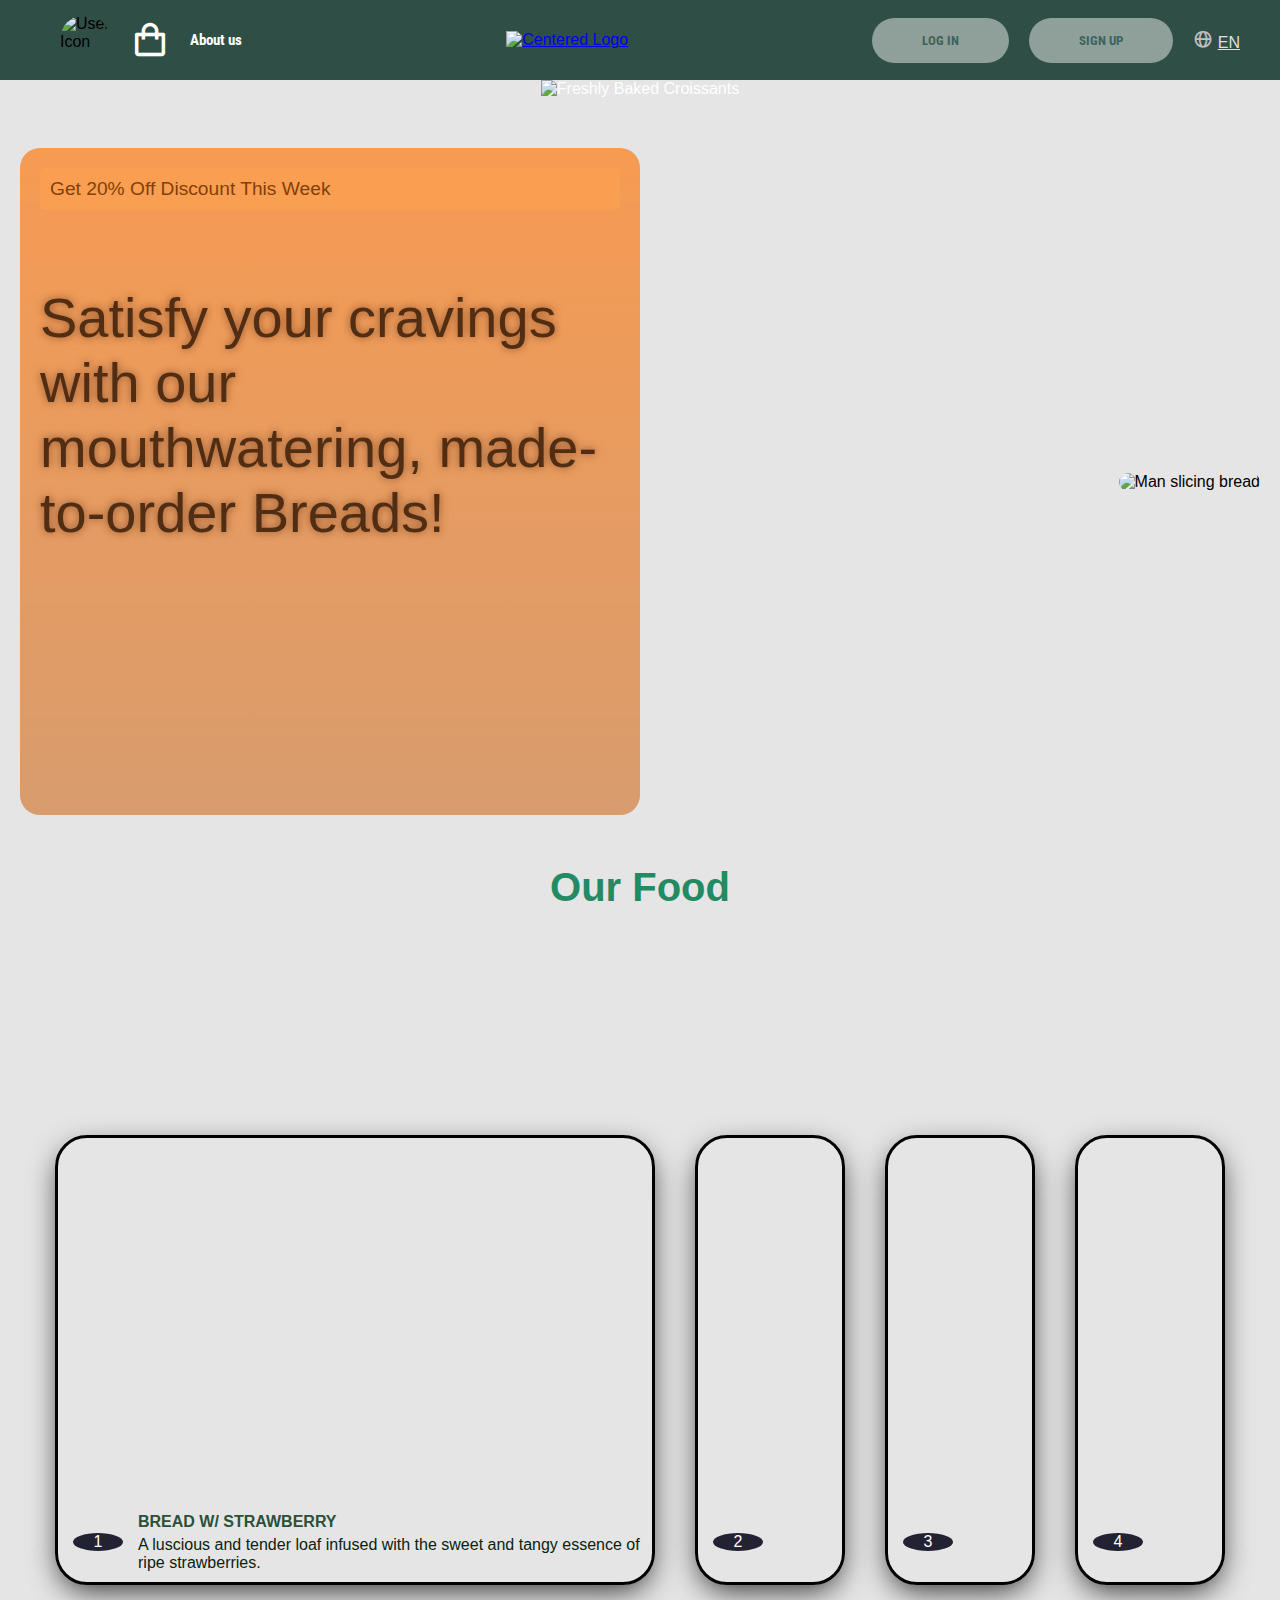
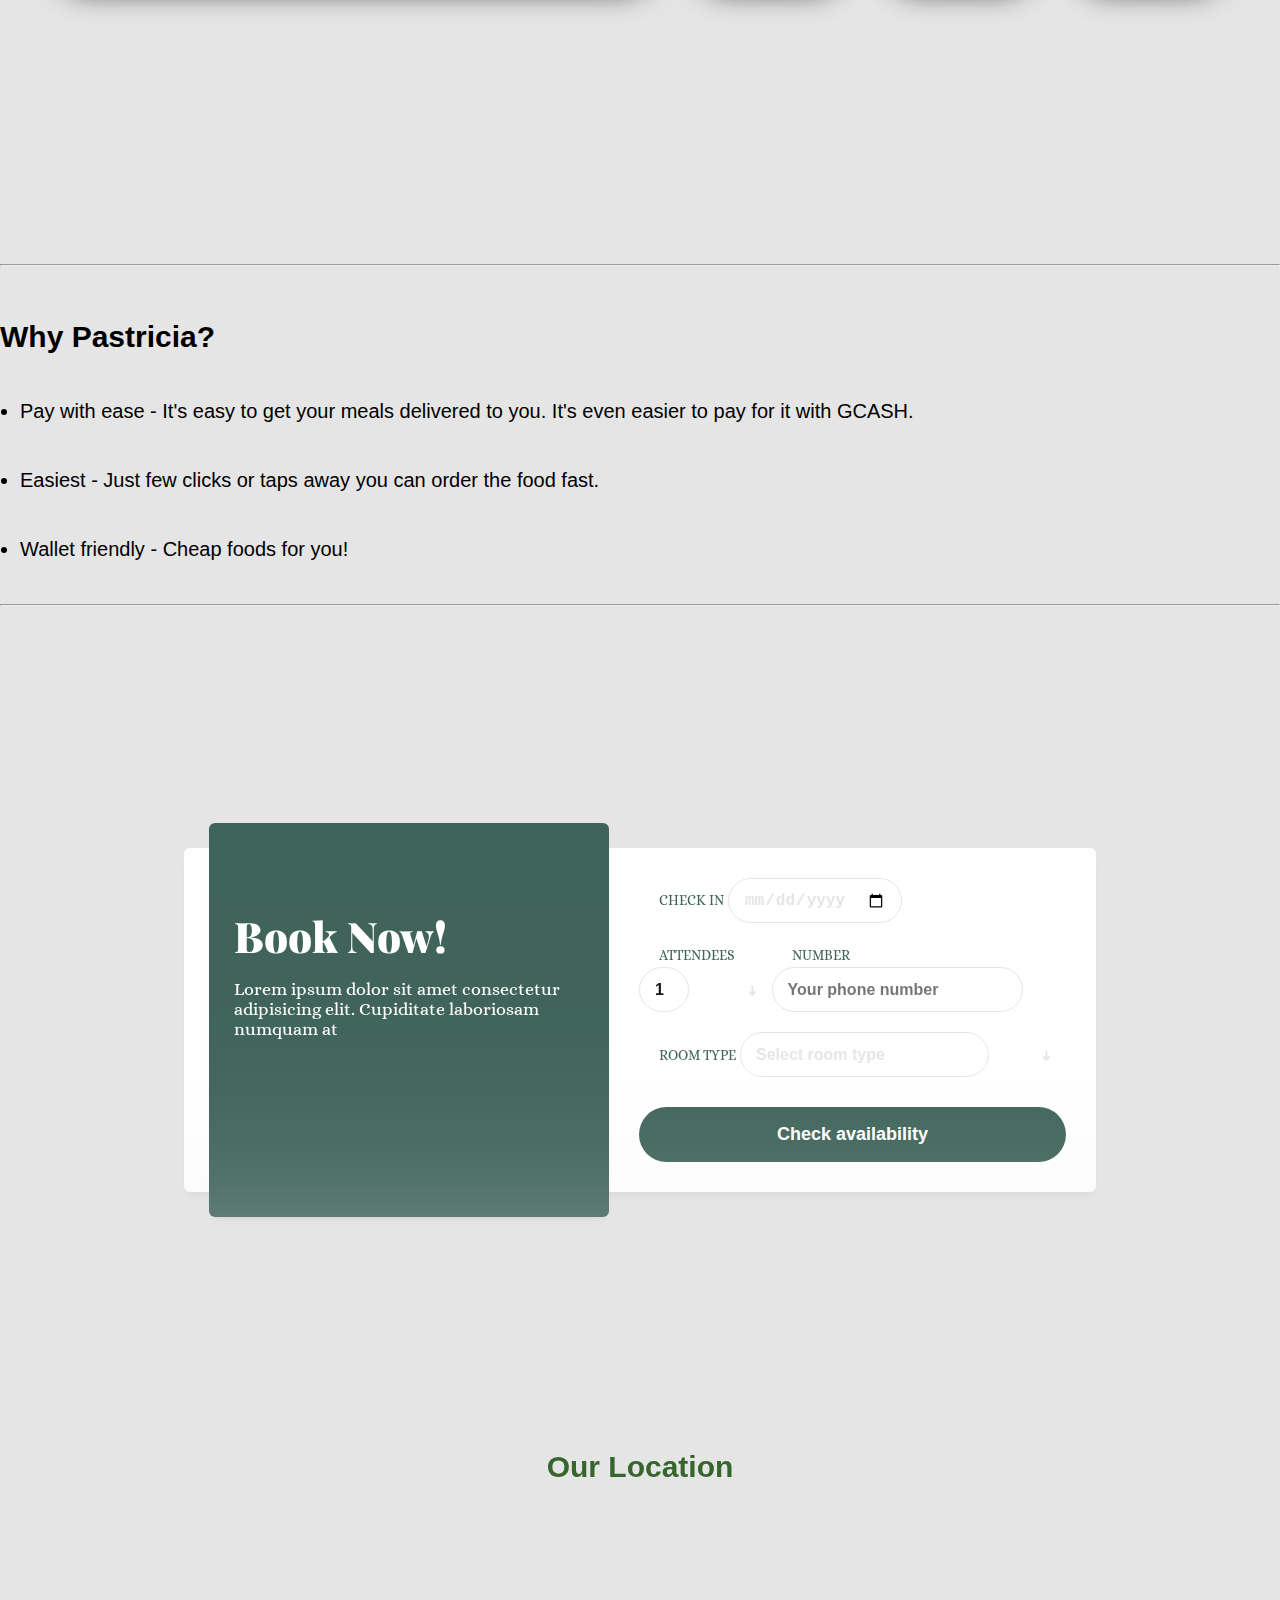
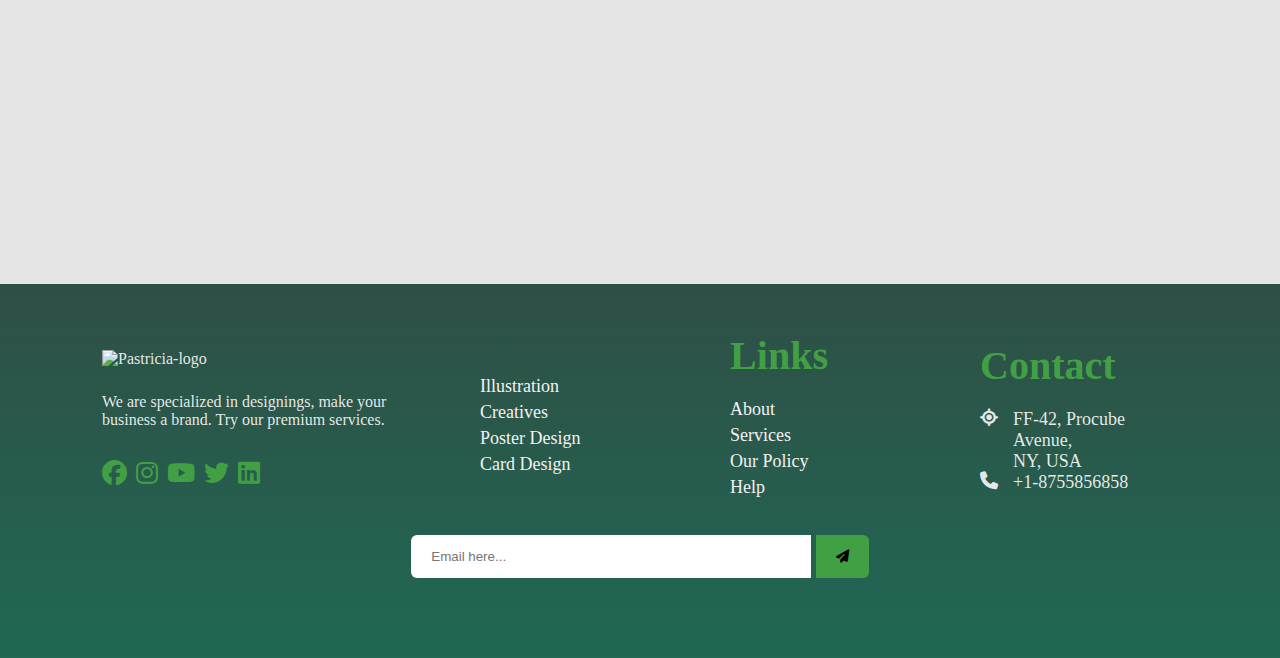
==== index.html @ d85e8e54 "Website" ====
<!DOCTYPE html>
<html lang="en">
<head>
    <meta charset="utf-8">
	<meta http-equiv="X-UA-Compatible" content="IE=edge">
	<meta name="viewport" content="width=device-width, initial-scale=1">
    <link rel="preconnect" href="https://fonts.googleapis.com">
    <link rel="preconnect" href="https://fonts.gstatic.com" crossorigin>
    <link href="https://fonts.googleapis.com/css2?family=Roboto+Condensed:ital,wght@0,100..900;1,100..900&display=swap" rel="stylesheet">
    <link href='https://unpkg.com/boxicons@2.1.4/css/boxicons.min.css' rel='stylesheet'>
    <link rel="stylesheet" href="https://cdnjs.cloudflare.com/ajax/libs/font-awesome/6.2.0/css/all.min.css">
    <link href="http://fonts.googleapis.com/css?family=Playfair+Display:900" rel="stylesheet" type="text/css" />
	<link href="http://fonts.googleapis.com/css?family=Alice:400,700" rel="stylesheet" type="text/css" />
    <link type="text/css" rel="stylesheet" href="css/bootstrap.min.css" />
    <link rel="stylesheet" href="styles1.css" type="text/css">
    <title>Header</title>
</head>
<body>
    <header class="header">
        <div class="left-section">
            <img src="assets/profile.jpg" alt="User Icon" class="user-icon">
                <div class="cart-buy">
                    <a href="#"><i class='bx bx-shopping-bag'></i></a>
                </div>
            <a href="#" class="about-link">About us</a>
        </div>
        <div class="center-section">
            <a href="#"><img src="assets/logo.png" alt="Centered Logo" class="center-logo"></a>
        </div>
        <div class="right-section">
            <button class="btn login-btn"><a href="login.html">Log In</a></button>
            <button class="btn signup-btn"><a href="login.html">Sign Up</a></button>
            <div class="global">
                <i class='bx bx-globe'></i>
                <a href="#">EN</a>
            </div>
        </div>
    </header>
    <main>
        <section class="hero-section">
            <img src="assets/topsection.png" alt="Freshly Baked Croissants" class="hero-img">
        </section>
        <section class="promo-section">
            <div class="promo-text">
                <div class="promo-header">Get 20% Off Discount This Week</div>
                <p>Satisfy your cravings with our mouthwatering, made-to-order Breads!</p>
            </div>
            <div class="promo-image">
                <img src="assets/maneatingbread.jpeg" alt="Man slicing bread">
            </div>
        </section>
        <h2 class="foodhead">Our Food</h2>
        <div class="wrapper">
            <div class="center-container">
                <input type="radio" name="slide" id="c1" checked>
                <label for="c1" class="card">
                    <div class="row">
                        <div class="icon">1</div>
                        <div class="description">
                            <h4>Bread W/ Strawberry</h4>
                            <p>A luscious and tender loaf infused with the sweet and tangy essence of ripe strawberries.</p>
                        </div>
                    </div>
                </label>
                <input type="radio" name="slide" id="c2" >
                <label for="c2" class="card">
                    <div class="row">
                        <div class="icon">2</div>
                        <div class="description">
                            <h4>Golden Waffles</h4>
                            <p>A delightful breakfast classic, our waffles are golden brown with a crisp outer layer and a soft, fluffy interior.</p>
                        </div>
                    </div>
                </label>
                <input type="radio" name="slide" id="c3" >
                <label for="c3" class="card">
                    <div class="row">
                        <div class="icon">3</div>
                        <div class="description">
                            <h4>Berry Bliss Waffles</h4>
                            <p>Indulge in the perfect harmony of crisp, golden waffles topped with luscious, sweet strawberries. Each waffle is light and airy, providing the ideal canvas for the vibrant freshness of ripe strawberries.</p>
                        </div>
                    </div>
                </label>
                <input type="radio" name="slide" id="c4" >
                <label for="c4" class="card">
                    <div class="row">
                        <div class="icon">4</div>
                        <div class="description">
                            <h4>hehe</h4>
                            <p>hehehe</p>
                        </div>
                    </div>
                </label>
            </div>
        </div>
        <br><br><br>
        <hr>
        <br><br><br>
        <div class="why-pastricia">
            <h3>Why Pastricia?</h3><br><br>
            <ul>
              <li>Pay with ease - It's easy to get your meals delivered to you. It's even easier to pay for it with GCASH.</li><br><br>
              <li>Easiest - Just few clicks or taps away you can order the food fast.</li><br><br>
              <li>Wallet friendly - Cheap foods for you!</li><br>
            </ul>
        </div>
        <hr>
        <br><br><br>
        <div id="booking" class="section-form">
            <div class="section-center">
                <div class="container">
                    <div class="row">
                        <div class="booking-form">
                            <div class="booking-bg">
                                <div class="form-header">
                                    <h2>Book now!</h2>
                                    <p>Lorem ipsum dolor sit amet consectetur adipisicing elit. Cupiditate laboriosam numquam at</p>
                                </div>
                            </div>
                            <form>
                                <div class="row">
                                    <div class="col-md-6">
                                        <div class="form-group">
                                            <span class="form-label">Check In</span>
                                            <input class="form-control" type="date" required>
                                        </div>
                                    </div>
                                </div>
                                <div class="row">
                                    <div class="col-md-6">
                                        <div class="form-group">
                                            <span class="form-label">Attendees</span>
                                            <select class="form-control">
                                                <option>1</option>
                                                <option>2</option>
                                                <option>3</option>
                                                <option>4</option>
                                                <option>5</option>
                                                <option>6</option>
                                                <option>7</option>
                                                <option>8</option>
                                                <option>9</option>
                                                <option>10</option>
                                                <option>11</option>
                                                <option>12</option>
                                                <option>13</option>
                                                <option>14</option>
                                            </select>
                                            <span class="select-arrow"></span>
                                        </div>
                                    </div>
                                    <div class="col-md-6">
                                        <div class="form-group">
                                            <span class="form-label">Number</span>
                                            <input type="text" placeholder="Your phone number">
                                            <span class="select-arrow"></span>
                                        </div>
                                    </div>
                                </div>
                                <div class="form-group">
                                    <span class="form-label">Room Type</span>
                                    <select class="form-control" required>
                                        <option value="" selected hidden>Select room type</option>
                                        <option>Private Room (1 to 2 People)</option>
                                        <option>Family Room (1 to 4 People)</option>
                                    </select>
                                    <span class="select-arrow"></span>
                                </div>
                                <div class="form-btn">
                                    <button class="submit-btn">Check availability</button>
                                </div>
                            </form>
                        </div>
                    </div>
                </div>
            </div>
        </div>
        <div class="h2set">
            <h2>Our Location</h2>
        </div>
        <div class="location">
            <iframe src="https://www.google.com/maps/embed?pb=!1m18!1m12!1m3!1d3860.304348090919!2d121.0983795!3d14.6386573!2m3!1f0!2f0!3f0!3m2!1i1024!2i768!4f13.1!3m3!1m2!1s0x3397b9cbb86673b5%3A0x5ab26f9518810b2d!2sNational%20Christian%20Life%20College!5e0!3m2!1sen!2sph!4v1735376533656!5m2!1sen!2sph" width="100%" height="300" style="border:0;" allowfullscreen="" loading="lazy" referrerpolicy="no-referrer-when-downgrade"></iframe>
        </div>
    </main>
    <footer>
        <div class="containerfooter">
            <div class="row">
                  <div class="col" id="company">
                      <img src="assets/logo.png" alt="Pastricia-logo" class="logo">
                      <p>
                        We are specialized in designings, make your business a brand.
                        Try our premium services.
                      </p>
                      <div class="social">
                        <a href="#"><i class="fab fa-facebook"></i></a>
                        <a href="#"><i class="fab fa-instagram"></i></a>
                        <a href="#"><i class="fab fa-youtube"></i></a>
                        <a href="#"><i class="fab fa-twitter"></i></a>
                        <a href="#"><i class="fab fa-linkedin"></i></a>
                      </div>
                  </div>


                  <div class="col" id="services">
                     <h3></h3>
                     <div class="links">
                        <a href="#">Illustration</a>
                        <a href="#">Creatives</a>
                        <a href="#">Poster Design</a>
                        <a href="#">Card Design</a>
                     </div>
                  </div>

                  <div class="col" id="useful-links">
                     <h3>Links</h3>
                     <div class="links">
                        <a href="#">About</a>
                        <a href="#">Services</a>
                        <a href="#">Our Policy</a>
                        <a href="#">Help</a>
                     </div>
                  </div>

                  <div class="col" id="contact">
                      <h3>Contact</h3>
                      <div class="contact-details">
                         <i class="fa fa-location"></i>
                         <p>FF-42, Procube Avenue, <br> NY, USA</p>
                      </div>
                      <div class="contact-details">
                         <i class="fa fa-phone"></i>
                         <p>+1-8755856858</p>
                      </div>
                  </div>
            </div>

            <div class="row">
                  <div class="form">
                    <form action="">
                        <input type="text" placeholder="Email here...">
                        <button><i class="fa fa-paper-plane"></i></button>
                    </form>
                  </div>
            </div>

        </div>
     </footer>
     <script src="script.js"></script>
     <script></script>
</body>
</html>
---- styles1.css ----
@import url('https://fonts.googleapis.com/css2?family=Roboto+Condensed:ital,wght@0,100..900;1,100..900&display=swap');

* {
    margin: 0;
    padding: 0;
    box-sizing: border-box;
}

body {
    font-family:Arial, Helvetica, sans-serif;
    background-color: #e5e5e5;
    overflow-x: hidden;
}

.header {
    display: flex;
    justify-content: space-between;
    align-items: center;
    background-color: #2f4f46;
    padding: 10px 30px;
    height: 80px;
}

.left-section, .right-section {
    display: flex;
    align-items: center;
}

.left-section, .center-section {
    margin: 20px;
}

.left-section .cart-buy i{
    font-size: 40px;
    color: #ffffff;
}

.center-section {
    display: flex;
    justify-content: center;
    flex-grow: 1;
} 

.user-icon, .cart-buy {
    margin: 10px;
}

.user-icon {
    height: 50px;
    width: 50px;
    border-radius: 40px;
}

.center-logo {
    height: 80px;
    width: 80px;
}

.about-link {
    font-family: "Roboto Condensed", sans-serif;
    font-weight: bold;
    font-size: 15px;
    padding: 10px;
    color: #FFF;
    transition: all 0.5s;
    position: relative;
    text-decoration: none;
}

.about-link:hover {
    text-decoration: underline;
}

.about-link::before {
    content: '';
    position: absolute;
    top: 0;
    left: 0;
     width: 100%;
     height: 100%;
     z-index: 1;
     transition: all 0.3s;
}

.about-link:hover::before {
    opacity: 0 ;
    transform: scale(0.5,0.5);
}

.about-link::after {
    content: '';
    position: absolute;
    top: 0;
    left: 0;
    width: 100%;
    height: 100%;
    z-index: 1;
    opacity: 0;
    transition: all 0.3s;
    border: 1px solid rgba(255,255,255,0.5);
    transform: scale(1.2,1.2);
}

.about-link:hover::after {
      opacity: 1;
  transform: scale(1,1);
}

.btn {
    font-family: "Roboto Condensed", sans-serif;
    font-weight: bold;
    color: #3e6359 !important;
    text-transform: uppercase;
    text-decoration: none;
    background: #fdfdfd77;
    padding: 15px;
    padding-left: 50px;
    padding-right: 50px;
    border-radius: 50px;
    display: inline-block;
    border: none;
    transition: all 0.4s ease 0s;
    margin: 10px;
}

.btn:hover {
    text-shadow: 0px 0px 6px rgb(34, 139, 99);
    -webkit-box-shadow: 0px 5px 40px -10px rgba(245, 245, 245, 0.57);
    -moz-box-shadow: 0px 5px 40px -10px rgba(255, 255, 255, 0.57);
    transition: all 0.4s ease 0s;
    cursor: pointer;
}
.right-section a {
    text-decoration: none;
    color: inherit;
}

.right-section .btn signup-btn, .global {
    margin: 10px;
}

.right-section .global i {
    font-size: 20px;
    color: #c0bfbf;
}

.right-section .global a {
    text-decoration: underline;
    color: #e0dfdf;
}

.hero-section {
    position:relative;
    text-align: center;
    color: white;
    margin-bottom: 30px;
}

.section .hero-section img {
    width: 100%;
}

.promo-section {
    display: flex;
    justify-content: space-between;
    align-items: center;
    margin: 30px 0;
    padding: 20px;
    background-color: #e5e5e5;
    border-radius: 8px;
}

.promo-text {
    width: 50%;
    padding: 20px;
}

.promo-header {
    background-color: #ffa44f83;
    padding: 10px;
    border-radius: 5px;
    font-size: 1.2rem;
    margin-bottom: 10px;
    color: #823F09;
}

.promo-text {
    background: linear-gradient(to top, #D89C6E, #F69B52);
    padding-bottom: 270px;
    border-radius: 20px;
}

.promo-text p {
    font-size: 3.5rem;
    padding-top: 65px; 
    color: #512E13;
    text-shadow: 0 0 9px #8d512b;
}

.promo-image img {
    width: 100%;
    max-width: 580px;
    border-radius: 20px;
}

.wrapper {
    width: 100%;
    height: 100vh;
    display: flex;
    align-items: center;
    justify-content: center;
}

.center-container {
    height: 450px;
    display: flex;
    flex-wrap: nowrap;
    justify-content: start;
}

.foodhead {
    font-size: 2.5rem;
    text-align: center;
    color:rgb(34, 139, 99);
}

.card {
    width: 150px;
    border-style: solid;
    border-radius: .75rem;
    background-size: cover;
    cursor: pointer;
    overflow: hidden;
    border-radius: 2rem;
    margin: 0 20px;
    display: flex;
    align-items: flex-end;
    transition: .6s cubic-bezier(.28,-0.03,0,.99);
    box-shadow: 0px 10px 30px -5px rgba(0,0,0,0.8);
}

.card > .row {
    color: rgb(44, 80, 56);
    display: flex;
    flex-wrap: nowrap;
}

.card > .row > .icon {
    background: #223;
    color: rgb(255, 255, 255);
    border-radius: 50%;
    width: 50px;
    display: flex;
    justify-content: center;
    align-items: center;
    margin: 15px;
}

.card > .row > .description {
    display: flex;
    justify-content: center;
    flex-direction: column;
    overflow: hidden;
    height: 80px;
    width: 520px;
    opacity: 0;
    transform: translateY(30px);
    transition-delay: .3s;
    transition: all .3s ease;
}

.description p {
    color: #0c220f;
    padding-top: 5px;
}

.description h4 {
    text-transform: uppercase;
}

.center-container input {
    display: none;
}

input:checked + label {
    width: 600px;
}

input:checked + label .description {
    opacity: 1 !important;
    transform: translateY(0) !important;
}

.card[for="c1"] {
    background-image: url('assets/product1.jpg');
}
.card[for="c2"] {
    background-image: url('assets/product2.jpg');
}
.card[for="c3"] {
    background-image: url('assets/product3.jpg');
}
.card[for="c4"] {
    background-image: url('./img4.jpeg');
}

.why-pastricia {
    margin-bottom: 20px;
  }
  
  .why-pastricia h3 {
    font-size: 30px;
    font-weight: bold;
    margin-bottom: 10px;
  }
  
  .why-pastricia ul {
    list-style: disc;
    padding-left: 20px;
    font-size: 20px;
  }
  
  *{
    box-sizing: border-box;
    margin:0;
    padding:0;

}

.section-form {
	position: relative;
	height: 80vh;
}

.section-form .section-center {
	position: absolute;
	top: 50%;
	left: 0;
	right: 0;
	-webkit-transform: translateY(-50%);
	transform: translateY(-50%);
}

#booking {
	font-family: 'Alice', serif;
	background-image: url("assets/Designer\ \(2\).jpeg");
    background-repeat: no-repeat;
    background-size: cover;
    mask-image: linear-gradient(black, 90%, transparent);
}

.booking-form {
	position: relative;
	max-width: 912px;
	width: 100%;
	margin: auto;
	background: #fff;
	border-radius: 6px;
	-webkit-box-shadow: 0px 5px 10px -5px rgba(0, 0, 0, 0.1);
	box-shadow: 0px 5px 10px -5px rgba(0, 0, 0, 0.1);
}

.booking-form .booking-bg {
	position: absolute;
	left: 25px;
	top: -25px;
	bottom: -25px;
	width: 400px;
	background-image: url('../img/background.jpg');
	background-size: cover;
	background-position: center;
	padding: 25px;
	border-radius: 6px;
	-webkit-box-shadow: 0px 5px 10px -5px rgba(0, 0, 0, 0.1);
	box-shadow: 0px 5px 10px -5px rgba(0, 0, 0, 0.1);
	overflow: hidden;
}

.booking-form .booking-bg::before {
	content: '';
	position: absolute;
	left: 0;
	right: 0;
	bottom: 0;
	top: 0;
	background: #3e6359;
}

.booking-form>form {
	margin-left: 425px;
	padding: 30px;
}

.booking-form .form-header {
	margin-bottom: 30px;
	margin-top: 60px;
	position: relative;
	z-index: 20;
}

.booking-form .form-header h2 {
	font-family: 'Playfair Display', serif;
	margin-top: 0;
	margin-bottom: 15px;
	font-weight: 900;
	color: #fff;
	font-size: 42px;
	text-transform: capitalize;
}

.booking-form .form-header p {
	color: #fff;
	font-size: 18px;
}

.booking-form .form-group {
	position: relative;
	margin-bottom: 20px;
}

.booking-form .form-control {
	background-color: #fff;
	height: 45px;
	padding: 0px 15px;
	color: #151515;
	border: 1px solid #e5e5e5;
	font-size: 16px;
	font-weight: 700;
	-webkit-box-shadow: none;
	box-shadow: none;
	border-radius: 40px;
	-webkit-transition: 0.2s all;
	transition: 0.2s all;
}

.booking-form .col-md-6 input{
    background-color: #fff;
    color: #e5e5e525;
	height: 45px;
	padding: 0px 15px;
	color: #151515;
	border: 1px solid #e5e5e5;
	font-size: 16px;
	font-weight: 700;
	-webkit-box-shadow: none;
	box-shadow: none;
	border-radius: 40px;
	-webkit-transition: 0.2s all;
	transition: 0.2s all;
}
.booking-form .form-control::-webkit-input-placeholder {
	color: #e5e5e5;
}

.booking-form .form-control:-ms-input-placeholder {
	color: #e5e5e5;
}

.booking-form .form-control::placeholder {
	color: #e5e5e5;
}

.booking-form .form-control:focus {
	background: #f8f8f8;
}

.booking-form input[type="date"].form-control:invalid {
	color: #e5e5e5;
}

.booking-form select.form-control {
	-webkit-appearance: none;
	-moz-appearance: none;
	appearance: none;
}

.booking-form select.form-control:invalid {
	color: #e5e5e5;
}

.booking-form select.form-control option {
	color: #151515;
}

.booking-form select.form-control+.select-arrow {
	position: absolute;
	right: 3px;
	bottom: 5px;
	width: 32px;
	line-height: 32px;
	height: 32px;
	text-align: center;
	pointer-events: none;
	color: #e5e5e5;
	font-size: 14px;
}

.booking-form select.form-control+.select-arrow:after {
	content: '\279C';
	display: block;
	-webkit-transform: rotate(90deg);
	transform: rotate(90deg);
}

.booking-form .form-label {
	color: #3e6359;
	text-transform: uppercase;
	line-height: 24px;
	height: 24px;
	font-size: 14px;
	font-weight: 400;
	margin-left: 20px;
}

.booking-form .form-btn {
	margin-top: 30px;
}

.booking-form .submit-btn {
	display: block;
	width: 100%;
	color: #fff;
	background-color: #3e6359;
	font-weight: 700;
	font-size: 18px;
	border: none;
	border-radius: 40px;
	height: 55px;
	-webkit-transition: 0.2s all;
	transition: 0.2s all;
}

.booking-form .submit-btn:hover,
.booking-form .submit-btn:focus {
	background-color: #328f76;
}

@media only screen and (max-width: 768px) {
	.booking-form .booking-bg {
		position: relative;
		left: 0;
		right: 0;
		bottom: 0;
		top: -15px;
		width: 95%;
		margin: auto;
	}
	.booking-form>form {
		margin-left: 0px;
	}
}
.h2set {
    text-align: center;
    font-size: 20px;
    color:rgb(54, 102, 44);
    background-color: #e5e5e5;
    height: 200px;
    padding-top: 70px;
    mask-image: linear-gradient(rgb(0, 0, 0) 80%, transparent);
}



footer{
     background: linear-gradient(to bottom, #2f4f46 , rgb(32, 104, 84));
     position: relative;
     width: 100%;
     min-height: 350px;
     padding: 3rem 1rem;
}
.containerfooter {
    max-width: 1140px;
    margin: 0 auto;
    display: flex;
    justify-content: center;
    align-items: center;
    flex-direction: column;


}
.row{
    display: flex;
    justify-content: space-between;
    align-items: center;
}

.col{
    min-width: 250px;
    color:#f2f2f2f2;
    font-family: poppins;
    padding:0 2rem;
}
.col .logo{
    width: 200px;
    margin-bottom:25px;
}
.col h3{
    color:#42a044;
    margin-bottom: 20px;
    position: relative;
    cursor: pointer;
    font-size: 40px;
}
.col h3::after{
    content: '';
    height:3px;
    width:0px;
    background-color: #42a044;
    position: absolute;
    bottom: 0;
    left:0;
    transition: 0.3s ease;

}
.col h3:hover::after{
    width:100px
}
.col .social a i{
    color:#42a044;
    margin-top:2rem;
    margin-right: 5px;
    font-size: 25px;
    transition: 0.3s ease;
}
.col .social a i:hover{
    transform: scale(1.5);
    filter:grayscale(25);
}
.col .links a{
    display: block;
    text-decoration: none;
    font-size: 18px;
    color:#f2f2f2;
    margin-bottom: 5px;
    position: relative;
    transition: 0.3s ease;
}
.col .links a::before{
    content:'';
    height: 16px;
    width:3px;
    position: absolute;
    top:5px;
    left:-10px;
    background-color: #42a044;
    transition: 0.5s ease;
    opacity: 0;
}
.col .links a:hover::before{
    opacity: 1;
}
.col .links a:hover{
    transform: translateX(-8px);
    color:rgb(142, 248, 142);
}
.col .contact-details{
    display: inline-flex;
    justify-content: space-between;
    font-size: 18px;
}
.col .contact-details i{
    margin-right:15px;
}
.row .form{
    display: flex;
    justify-content: center;
    align-items: center;
    padding:2rem 0;
}
.row .form input{
    background-color: rgb(255, 255, 255);
    border:0;
    width: 400px;
    outline:none;
    padding:14px 20px;
    border-radius: 6px;
    border-top-right-radius: 0;
    border-bottom-right-radius: 0;
}
.form button{
    padding:14px 20px;
    border:0;
    border-radius: 6px;
    border-top-left-radius: 0;
    border-bottom-left-radius: 0;
    background-color: #42a044;
    cursor: pointer;
}

/********** Responsive Design ********/
@media(max-width:900px)
{
  .row{
    flex-direction: column;
  }
  .col{
    width: 100%;
    text-align: left;
    margin-bottom: 25px;
  }
}
@media(max-width:768px)
{
  .row{
    flex-direction: column;
  }
  .col{
    width: 100%;
    text-align: left;
    margin-bottom: 20px;
  }
}
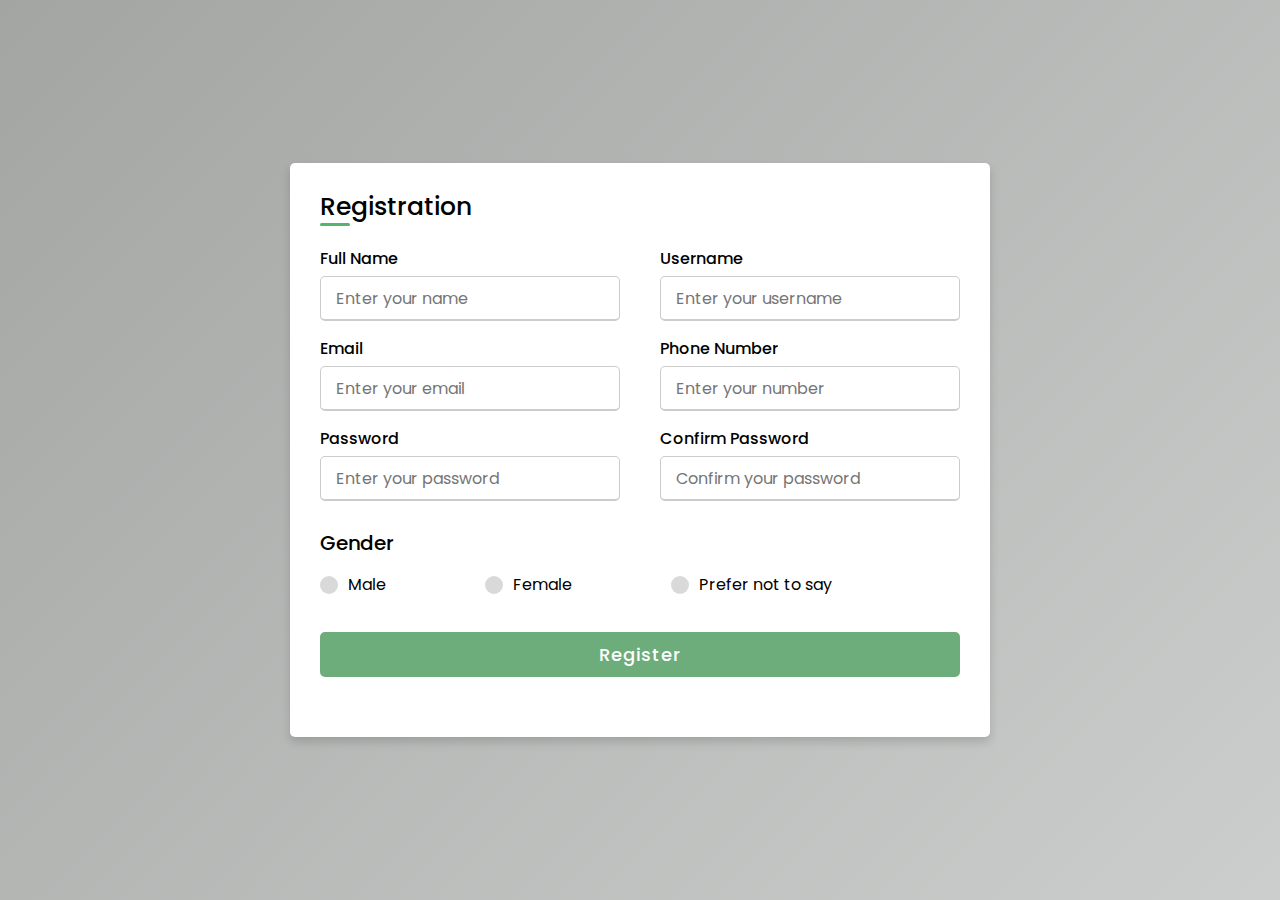
==== commit 3681ef38: "Registration Form" ====
--- a/index.html
+++ b/index.html
@@ -1,252 +1,80 @@
 <!DOCTYPE html>
 <html lang="en">
 <head>
-    <meta charset="utf-8">
-	<meta http-equiv="X-UA-Compatible" content="IE=edge">
-	<meta name="viewport" content="width=device-width, initial-scale=1">
-    <link rel="preconnect" href="https://fonts.googleapis.com">
-    <link rel="preconnect" href="https://fonts.gstatic.com" crossorigin>
-    <link href="https://fonts.googleapis.com/css2?family=Roboto+Condensed:ital,wght@0,100..900;1,100..900&display=swap" rel="stylesheet">
-    <link href='https://unpkg.com/boxicons@2.1.4/css/boxicons.min.css' rel='stylesheet'>
-    <link rel="stylesheet" href="https://cdnjs.cloudflare.com/ajax/libs/font-awesome/6.2.0/css/all.min.css">
-    <link href="http://fonts.googleapis.com/css?family=Playfair+Display:900" rel="stylesheet" type="text/css" />
-	<link href="http://fonts.googleapis.com/css?family=Alice:400,700" rel="stylesheet" type="text/css" />
-    <link type="text/css" rel="stylesheet" href="css/bootstrap.min.css" />
-    <link rel="stylesheet" href="styles1.css" type="text/css">
-    <title>Header</title>
+  <meta charset="UTF-8">
+  <meta name="viewport" content="width=device-width, initial-scale=1.0">
+  <title> Registration GROUP 1 </title>
+  <link rel="stylesheet" href="style.css">
 </head>
 <body>
-    <header class="header">
-        <div class="left-section">
-            <img src="assets/profile.jpg" alt="User Icon" class="user-icon">
-                <div class="cart-buy">
-                    <a href="#"><i class='bx bx-shopping-bag'></i></a>
-                </div>
-            <a href="#" class="about-link">About us</a>
+  <div class="container">
+    <!-- Title section -->
+    <div class="title">Registration</div>
+    <div class="content">
+      <!-- Registration form -->
+      <form action="#">
+        <div class="user-details">
+          <!-- Input for Full Name -->
+          <div class="input-box">
+            <span class="details">Full Name</span>
+            <input type="text" placeholder="Enter your name" required>
+          </div>
+          <!-- Input for Username -->
+          <div class="input-box">
+            <span class="details">Username</span>
+            <input type="text" placeholder="Enter your username" required>
+          </div>
+          <!-- Input for Email -->
+          <div class="input-box">
+            <span class="details">Email</span>
+            <input type="text" placeholder="Enter your email" required>
+          </div>
+          <!-- Input for Phone Number -->
+          <div class="input-box">
+            <span class="details">Phone Number</span>
+            <input type="text" placeholder="Enter your number" required>
+          </div>
+          <!-- Input for Password -->
+          <div class="input-box">
+            <span class="details">Password</span>
+            <input type="text" placeholder="Enter your password" required>
+          </div>
+          <!-- Input for Confirm Password -->
+          <div class="input-box">
+            <span class="details">Confirm Password</span>
+            <input type="text" placeholder="Confirm your password" required>
+          </div>
         </div>
-        <div class="center-section">
-            <a href="#"><img src="assets/logo.png" alt="Centered Logo" class="center-logo"></a>
+        <div class="gender-details">
+          <!-- Radio buttons for gender selection -->
+          <input type="radio" name="gender" id="dot-1">
+          <input type="radio" name="gender" id="dot-2">
+          <input type="radio" name="gender" id="dot-3">
+          <span class="gender-title">Gender</span>
+          <div class="category">
+            <!-- Label for Male -->
+            <label for="dot-1">
+              <span class="dot one"></span>
+              <span class="gender">Male</span>
+            </label>
+            <!-- Label for Female -->
+            <label for="dot-2">
+              <span class="dot two"></span>
+              <span class="gender">Female</span>
+            </label>
+            <!--  Prefer not to say -->
+            <label for="dot-3">
+              <span class="dot three"></span>
+              <span class="gender">Prefer not to say</span>
+            </label>
+          </div>
         </div>
-        <div class="right-section">
-            <button class="btn login-btn"><a href="login.html">Log In</a></button>
-            <button class="btn signup-btn"><a href="login.html">Sign Up</a></button>
-            <div class="global">
-                <i class='bx bx-globe'></i>
-                <a href="#">EN</a>
-            </div>
+        <!-- Submit button -->
+        <div class="button">
+          <input type="submit" value="Register">
         </div>
-    </header>
-    <main>
-        <section class="hero-section">
-            <img src="assets/topsection.png" alt="Freshly Baked Croissants" class="hero-img">
-        </section>
-        <section class="promo-section">
-            <div class="promo-text">
-                <div class="promo-header">Get 20% Off Discount This Week</div>
-                <p>Satisfy your cravings with our mouthwatering, made-to-order Breads!</p>
-            </div>
-            <div class="promo-image">
-                <img src="assets/maneatingbread.jpeg" alt="Man slicing bread">
-            </div>
-        </section>
-        <h2 class="foodhead">Our Food</h2>
-        <div class="wrapper">
-            <div class="center-container">
-                <input type="radio" name="slide" id="c1" checked>
-                <label for="c1" class="card">
-                    <div class="row">
-                        <div class="icon">1</div>
-                        <div class="description">
-                            <h4>Bread W/ Strawberry</h4>
-                            <p>A luscious and tender loaf infused with the sweet and tangy essence of ripe strawberries.</p>
-                        </div>
-                    </div>
-                </label>
-                <input type="radio" name="slide" id="c2" >
-                <label for="c2" class="card">
-                    <div class="row">
-                        <div class="icon">2</div>
-                        <div class="description">
-                            <h4>Golden Waffles</h4>
-                            <p>A delightful breakfast classic, our waffles are golden brown with a crisp outer layer and a soft, fluffy interior.</p>
-                        </div>
-                    </div>
-                </label>
-                <input type="radio" name="slide" id="c3" >
-                <label for="c3" class="card">
-                    <div class="row">
-                        <div class="icon">3</div>
-                        <div class="description">
-                            <h4>Berry Bliss Waffles</h4>
-                            <p>Indulge in the perfect harmony of crisp, golden waffles topped with luscious, sweet strawberries. Each waffle is light and airy, providing the ideal canvas for the vibrant freshness of ripe strawberries.</p>
-                        </div>
-                    </div>
-                </label>
-                <input type="radio" name="slide" id="c4" >
-                <label for="c4" class="card">
-                    <div class="row">
-                        <div class="icon">4</div>
-                        <div class="description">
-                            <h4>hehe</h4>
-                            <p>hehehe</p>
-                        </div>
-                    </div>
-                </label>
-            </div>
-        </div>
-        <br><br><br>
-        <hr>
-        <br><br><br>
-        <div class="why-pastricia">
-            <h3>Why Pastricia?</h3><br><br>
-            <ul>
-              <li>Pay with ease - It's easy to get your meals delivered to you. It's even easier to pay for it with GCASH.</li><br><br>
-              <li>Easiest - Just few clicks or taps away you can order the food fast.</li><br><br>
-              <li>Wallet friendly - Cheap foods for you!</li><br>
-            </ul>
-        </div>
-        <hr>
-        <br><br><br>
-        <div id="booking" class="section-form">
-            <div class="section-center">
-                <div class="container">
-                    <div class="row">
-                        <div class="booking-form">
-                            <div class="booking-bg">
-                                <div class="form-header">
-                                    <h2>Book now!</h2>
-                                    <p>Lorem ipsum dolor sit amet consectetur adipisicing elit. Cupiditate laboriosam numquam at</p>
-                                </div>
-                            </div>
-                            <form>
-                                <div class="row">
-                                    <div class="col-md-6">
-                                        <div class="form-group">
-                                            <span class="form-label">Check In</span>
-                                            <input class="form-control" type="date" required>
-                                        </div>
-                                    </div>
-                                </div>
-                                <div class="row">
-                                    <div class="col-md-6">
-                                        <div class="form-group">
-                                            <span class="form-label">Attendees</span>
-                                            <select class="form-control">
-                                                <option>1</option>
-                                                <option>2</option>
-                                                <option>3</option>
-                                                <option>4</option>
-                                                <option>5</option>
-                                                <option>6</option>
-                                                <option>7</option>
-                                                <option>8</option>
-                                                <option>9</option>
-                                                <option>10</option>
-                                                <option>11</option>
-                                                <option>12</option>
-                                                <option>13</option>
-                                                <option>14</option>
-                                            </select>
-                                            <span class="select-arrow"></span>
-                                        </div>
-                                    </div>
-                                    <div class="col-md-6">
-                                        <div class="form-group">
-                                            <span class="form-label">Number</span>
-                                            <input type="text" placeholder="Your phone number">
-                                            <span class="select-arrow"></span>
-                                        </div>
-                                    </div>
-                                </div>
-                                <div class="form-group">
-                                    <span class="form-label">Room Type</span>
-                                    <select class="form-control" required>
-                                        <option value="" selected hidden>Select room type</option>
-                                        <option>Private Room (1 to 2 People)</option>
-                                        <option>Family Room (1 to 4 People)</option>
-                                    </select>
-                                    <span class="select-arrow"></span>
-                                </div>
-                                <div class="form-btn">
-                                    <button class="submit-btn">Check availability</button>
-                                </div>
-                            </form>
-                        </div>
-                    </div>
-                </div>
-            </div>
-        </div>
-        <div class="h2set">
-            <h2>Our Location</h2>
-        </div>
-        <div class="location">
-            <iframe src="https://www.google.com/maps/embed?pb=!1m18!1m12!1m3!1d3860.304348090919!2d121.0983795!3d14.6386573!2m3!1f0!2f0!3f0!3m2!1i1024!2i768!4f13.1!3m3!1m2!1s0x3397b9cbb86673b5%3A0x5ab26f9518810b2d!2sNational%20Christian%20Life%20College!5e0!3m2!1sen!2sph!4v1735376533656!5m2!1sen!2sph" width="100%" height="300" style="border:0;" allowfullscreen="" loading="lazy" referrerpolicy="no-referrer-when-downgrade"></iframe>
-        </div>
-    </main>
-    <footer>
-        <div class="containerfooter">
-            <div class="row">
-                  <div class="col" id="company">
-                      <img src="assets/logo.png" alt="Pastricia-logo" class="logo">
-                      <p>
-                        We are specialized in designings, make your business a brand.
-                        Try our premium services.
-                      </p>
-                      <div class="social">
-                        <a href="#"><i class="fab fa-facebook"></i></a>
-                        <a href="#"><i class="fab fa-instagram"></i></a>
-                        <a href="#"><i class="fab fa-youtube"></i></a>
-                        <a href="#"><i class="fab fa-twitter"></i></a>
-                        <a href="#"><i class="fab fa-linkedin"></i></a>
-                      </div>
-                  </div>
-
-
-                  <div class="col" id="services">
-                     <h3></h3>
-                     <div class="links">
-                        <a href="#">Illustration</a>
-                        <a href="#">Creatives</a>
-                        <a href="#">Poster Design</a>
-                        <a href="#">Card Design</a>
-                     </div>
-                  </div>
-
-                  <div class="col" id="useful-links">
-                     <h3>Links</h3>
-                     <div class="links">
-                        <a href="#">About</a>
-                        <a href="#">Services</a>
-                        <a href="#">Our Policy</a>
-                        <a href="#">Help</a>
-                     </div>
-                  </div>
-
-                  <div class="col" id="contact">
-                      <h3>Contact</h3>
-                      <div class="contact-details">
-                         <i class="fa fa-location"></i>
-                         <p>FF-42, Procube Avenue, <br> NY, USA</p>
-                      </div>
-                      <div class="contact-details">
-                         <i class="fa fa-phone"></i>
-                         <p>+1-8755856858</p>
-                      </div>
-                  </div>
-            </div>
-
-            <div class="row">
-                  <div class="form">
-                    <form action="">
-                        <input type="text" placeholder="Email here...">
-                        <button><i class="fa fa-paper-plane"></i></button>
-                    </form>
-                  </div>
-            </div>
-
-        </div>
-     </footer>
-     <script src="script.js"></script>
-     <script></script>
+      </form>
+    </div>
+  </div>
 </body>
 </html>--- a/style.css
+++ b/style.css
@@ -0,0 +1,147 @@
+@import url('https://fonts.googleapis.com/css2?family=Poppins:wght@200;300;400;500;600;700&display=swap');
+* {
+  margin: 0;
+  padding: 0;
+  box-sizing: border-box;
+  font-family: 'Poppins', sans-serif;
+}
+body {
+  height: 100vh;
+  display: flex;
+  justify-content: center;
+  align-items: center;
+  padding: 10px;
+  background: linear-gradient(135deg, #a3a5a3, #cccecd);
+}
+.container {
+  max-width: 700px;
+  width: 100%;
+  background-color: #fff;
+  padding: 25px 30px;
+  border-radius: 5px;
+  box-shadow: 0 5px 10px rgba(0, 0, 0, 0.15);
+}
+.container .title {
+  font-size: 25px;
+  font-weight: 500;
+  position: relative;
+}
+.container .title::before {
+  content: "";
+  position: absolute;
+  left: 0;
+  bottom: 0;
+  height: 3px;
+  width: 30px;
+  border-radius: 5px;
+  background: #55b36c;
+}
+.content form .user-details {
+  display: flex;
+  flex-wrap: wrap;
+  justify-content: space-between;
+  margin: 20px 0 12px 0;
+}
+form .user-details .input-box {
+  margin-bottom: 15px;
+  width: calc(100% / 2 - 20px);
+}
+form .input-box span.details {
+  display: block;
+  font-weight: 500;
+  margin-bottom: 5px;
+}
+.user-details .input-box input {
+  height: 45px;
+  width: 100%;
+  outline: none;
+  font-size: 16px;
+  border-radius: 5px;
+  padding-left: 15px;
+  border: 1px solid #ccc;
+  border-bottom-width: 2px;
+  transition: all 0.3s ease;
+}
+.user-details .input-box input:focus,
+.user-details .input-box input:valid {
+  border-color: #55b36c;
+}
+form .gender-details .gender-title {
+  font-size: 20px;
+  font-weight: 500;
+}
+form .category {
+  display: flex;
+  width: 80%;
+  margin: 14px 0;
+  justify-content: space-between;
+}
+form .category label {
+  display: flex;
+  align-items: center;
+  cursor: pointer;
+}
+form .category label .dot {
+  height: 18px;
+  width: 18px;
+  border-radius: 50%;
+  margin-right: 10px;
+  background: #d9d9d9;
+  border: 5px solid transparent;
+  transition: all 0.3s ease;
+}
+#dot-1:checked~.category label .one,
+#dot-2:checked~.category label .two,
+#dot-3:checked~.category label .three {
+  background: #55b36c;
+  border-color: #d9d9d9;
+}
+form input[type="radio"] {
+  display: none;
+}
+form .button {
+  height: 45px;
+  margin: 35px 0
+}
+form .button input {
+  height: 100%;
+  width: 100%;
+  border-radius: 5px;
+  border: none;
+  color: #fff;
+  font-size: 18px;
+  font-weight: 500;
+  letter-spacing: 1px;
+  cursor: pointer;
+  transition: all 0.3s ease;
+  background: #6dac7b;
+}
+form .button input:hover {
+  background: #4daa61;
+}
+/* Responsive media query code for mobile devices */
+@media(max-width: 584px) {
+  .container {
+    max-width: 100%;
+  }
+  form .user-details .input-box {
+    margin-bottom: 15px;
+    width: 100%;
+  }
+  form .category {
+    width: 100%;
+  }
+  .content form .user-details {
+    max-height: 300px;
+    overflow-y: scroll;
+  }
+  .user-details::-webkit-scrollbar {
+    width: 5px;
+  }
+}
+/* Responsive media query code for mobile devices */
+@media(max-width: 459px) {
+  .container .content .category {
+    flex-direction: column;
+  }
+}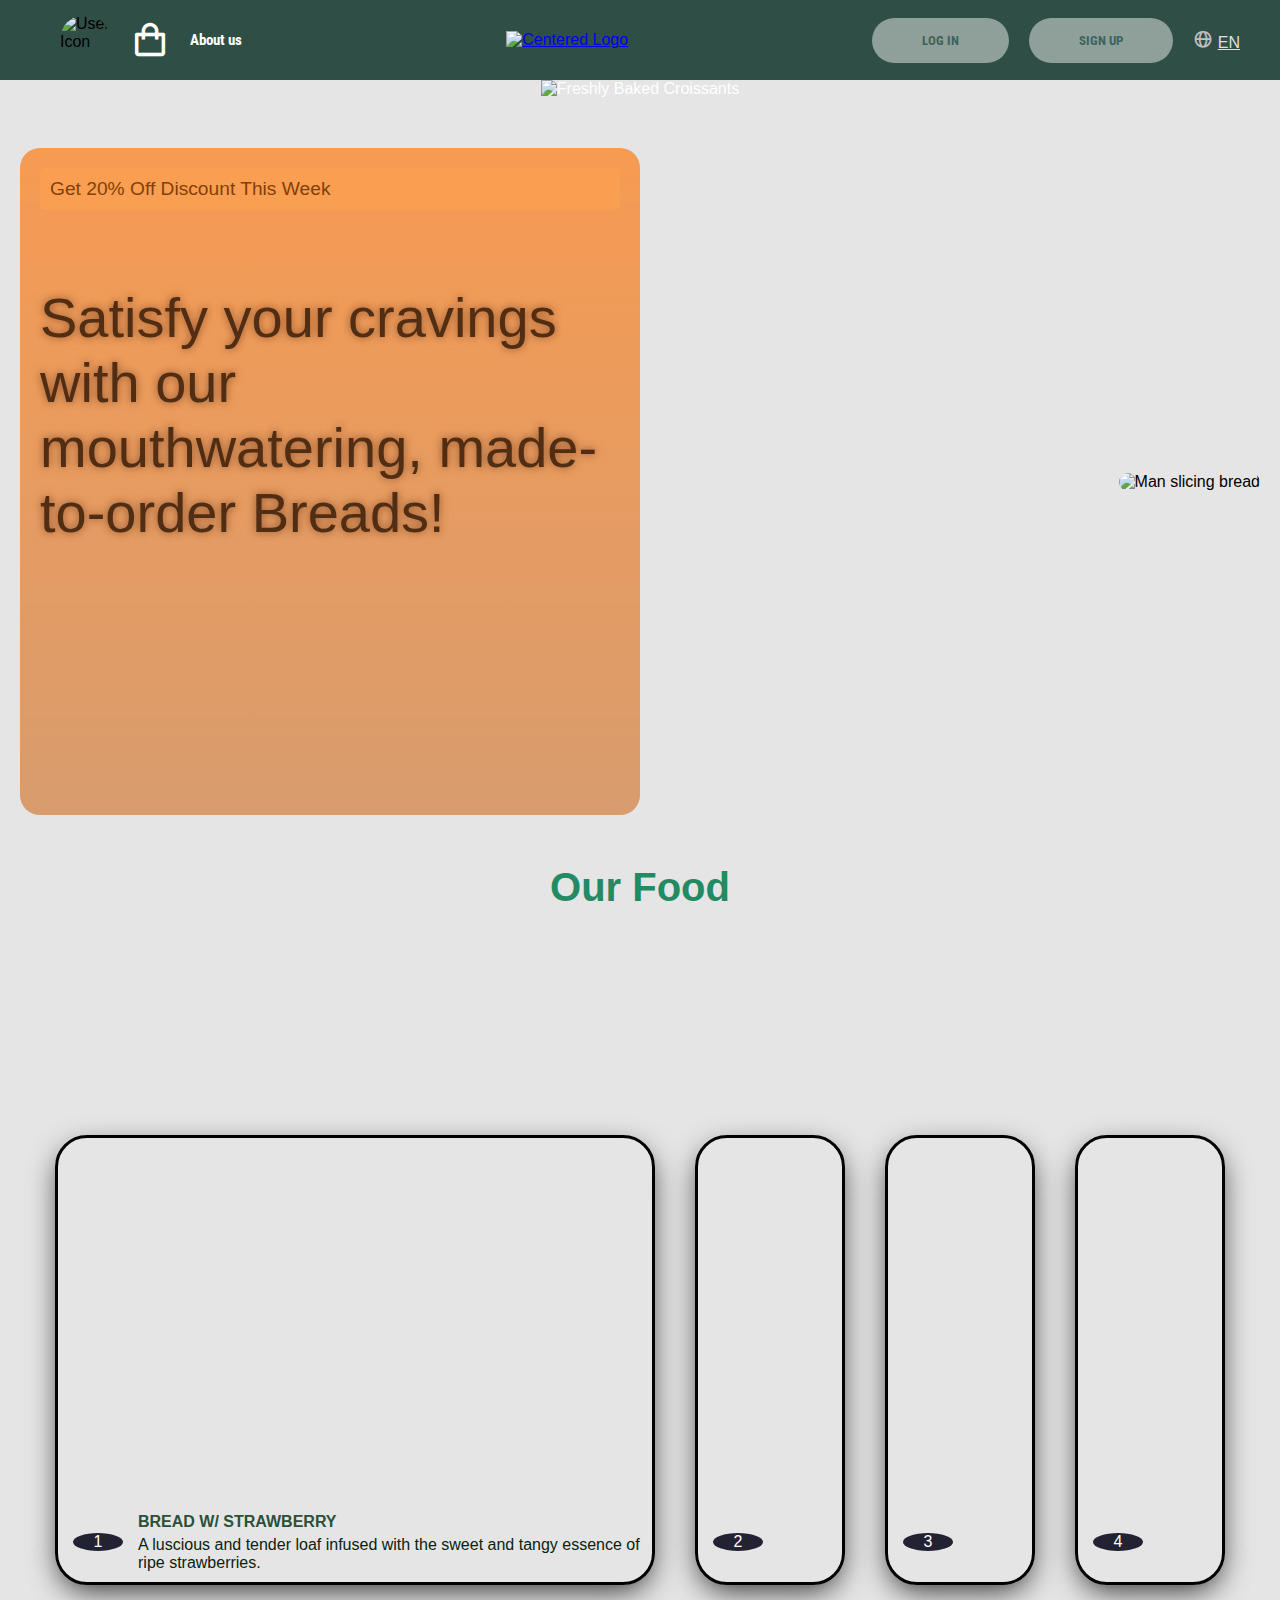
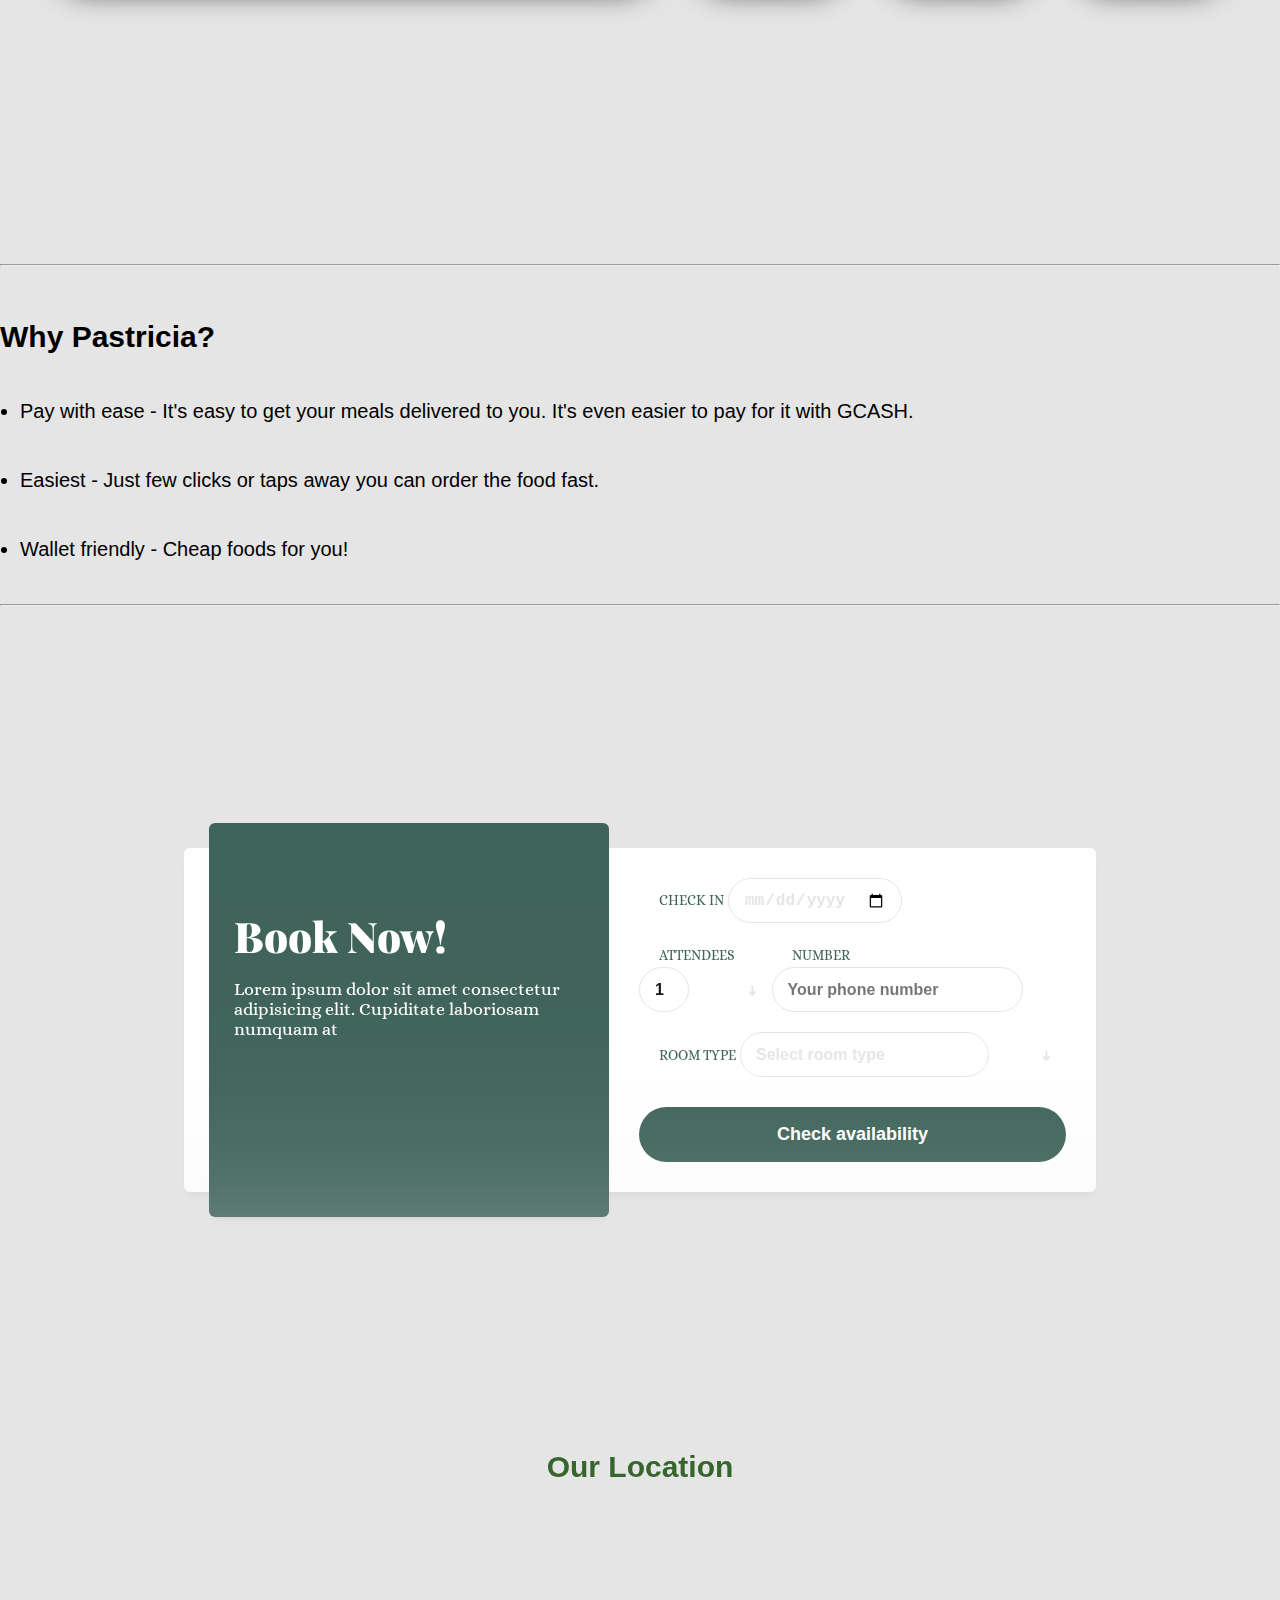
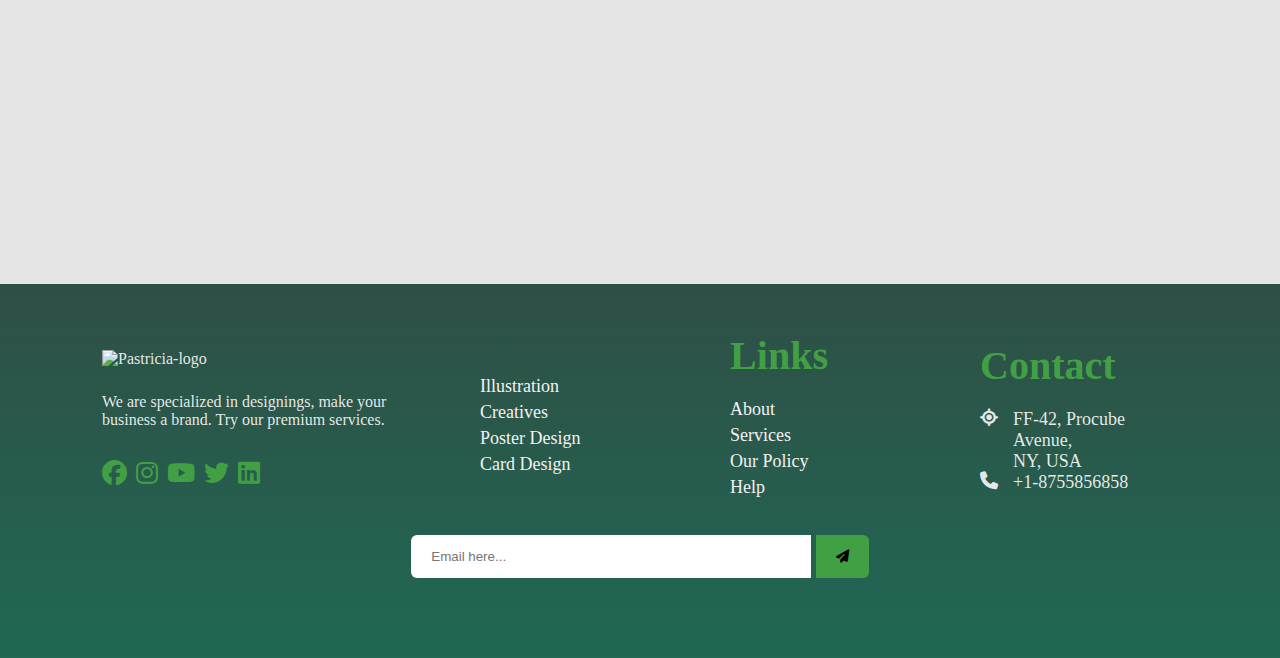
==== commit c3e7f5ba: "Add files via upload" ====
--- a/index.html
+++ b/index.html
@@ -1,80 +1,252 @@
 <!DOCTYPE html>
 <html lang="en">
 <head>
-  <meta charset="UTF-8">
-  <meta name="viewport" content="width=device-width, initial-scale=1.0">
-  <title> Registration GROUP 1 </title>
-  <link rel="stylesheet" href="style.css">
+    <meta charset="utf-8">
+	<meta http-equiv="X-UA-Compatible" content="IE=edge">
+	<meta name="viewport" content="width=device-width, initial-scale=1">
+    <link rel="preconnect" href="https://fonts.googleapis.com">
+    <link rel="preconnect" href="https://fonts.gstatic.com" crossorigin>
+    <link href="https://fonts.googleapis.com/css2?family=Roboto+Condensed:ital,wght@0,100..900;1,100..900&display=swap" rel="stylesheet">
+    <link href='https://unpkg.com/boxicons@2.1.4/css/boxicons.min.css' rel='stylesheet'>
+    <link rel="stylesheet" href="https://cdnjs.cloudflare.com/ajax/libs/font-awesome/6.2.0/css/all.min.css">
+    <link href="http://fonts.googleapis.com/css?family=Playfair+Display:900" rel="stylesheet" type="text/css" />
+	<link href="http://fonts.googleapis.com/css?family=Alice:400,700" rel="stylesheet" type="text/css" />
+    <link type="text/css" rel="stylesheet" href="css/bootstrap.min.css" />
+    <link rel="stylesheet" href="styles1.css" type="text/css">
+    <title>Header</title>
 </head>
 <body>
-  <div class="container">
-    <!-- Title section -->
-    <div class="title">Registration</div>
-    <div class="content">
-      <!-- Registration form -->
-      <form action="#">
-        <div class="user-details">
-          <!-- Input for Full Name -->
-          <div class="input-box">
-            <span class="details">Full Name</span>
-            <input type="text" placeholder="Enter your name" required>
-          </div>
-          <!-- Input for Username -->
-          <div class="input-box">
-            <span class="details">Username</span>
-            <input type="text" placeholder="Enter your username" required>
-          </div>
-          <!-- Input for Email -->
-          <div class="input-box">
-            <span class="details">Email</span>
-            <input type="text" placeholder="Enter your email" required>
-          </div>
-          <!-- Input for Phone Number -->
-          <div class="input-box">
-            <span class="details">Phone Number</span>
-            <input type="text" placeholder="Enter your number" required>
-          </div>
-          <!-- Input for Password -->
-          <div class="input-box">
-            <span class="details">Password</span>
-            <input type="text" placeholder="Enter your password" required>
-          </div>
-          <!-- Input for Confirm Password -->
-          <div class="input-box">
-            <span class="details">Confirm Password</span>
-            <input type="text" placeholder="Confirm your password" required>
-          </div>
-        </div>
-        <div class="gender-details">
-          <!-- Radio buttons for gender selection -->
-          <input type="radio" name="gender" id="dot-1">
-          <input type="radio" name="gender" id="dot-2">
-          <input type="radio" name="gender" id="dot-3">
-          <span class="gender-title">Gender</span>
-          <div class="category">
-            <!-- Label for Male -->
-            <label for="dot-1">
-              <span class="dot one"></span>
-              <span class="gender">Male</span>
-            </label>
-            <!-- Label for Female -->
-            <label for="dot-2">
-              <span class="dot two"></span>
-              <span class="gender">Female</span>
-            </label>
-            <!--  Prefer not to say -->
-            <label for="dot-3">
-              <span class="dot three"></span>
-              <span class="gender">Prefer not to say</span>
-            </label>
-          </div>
-        </div>
-        <!-- Submit button -->
-        <div class="button">
-          <input type="submit" value="Register">
-        </div>
-      </form>
-    </div>
-  </div>
+    <header class="header">
+        <div class="left-section">
+            <img src="assets/profile.jpg" alt="User Icon" class="user-icon">
+                <div class="cart-buy">
+                    <a href="#"><i class='bx bx-shopping-bag'></i></a>
+                </div>
+            <a href="#" class="about-link">About us</a>
+        </div>
+        <div class="center-section">
+            <a href="#"><img src="assets/logo.png" alt="Centered Logo" class="center-logo"></a>
+        </div>
+        <div class="right-section">
+            <button class="btn login-btn"><a href="login.html">Log In</a></button>
+            <button class="btn signup-btn"><a href="login.html">Sign Up</a></button>
+            <div class="global">
+                <i class='bx bx-globe'></i>
+                <a href="#">EN</a>
+            </div>
+        </div>
+    </header>
+    <main>
+        <section class="hero-section">
+            <img src="assets/topsection.png" alt="Freshly Baked Croissants" class="hero-img">
+        </section>
+        <section class="promo-section">
+            <div class="promo-text">
+                <div class="promo-header">Get 20% Off Discount This Week</div>
+                <p>Satisfy your cravings with our mouthwatering, made-to-order Breads!</p>
+            </div>
+            <div class="promo-image">
+                <img src="assets/maneatingbread.jpeg" alt="Man slicing bread">
+            </div>
+        </section>
+        <h2 class="foodhead">Our Food</h2>
+        <div class="wrapper">
+            <div class="center-container">
+                <input type="radio" name="slide" id="c1" checked>
+                <label for="c1" class="card">
+                    <div class="row">
+                        <div class="icon">1</div>
+                        <div class="description">
+                            <h4>Bread W/ Strawberry</h4>
+                            <p>A luscious and tender loaf infused with the sweet and tangy essence of ripe strawberries.</p>
+                        </div>
+                    </div>
+                </label>
+                <input type="radio" name="slide" id="c2" >
+                <label for="c2" class="card">
+                    <div class="row">
+                        <div class="icon">2</div>
+                        <div class="description">
+                            <h4>Golden Waffles</h4>
+                            <p>A delightful breakfast classic, our waffles are golden brown with a crisp outer layer and a soft, fluffy interior.</p>
+                        </div>
+                    </div>
+                </label>
+                <input type="radio" name="slide" id="c3" >
+                <label for="c3" class="card">
+                    <div class="row">
+                        <div class="icon">3</div>
+                        <div class="description">
+                            <h4>Berry Bliss Waffles</h4>
+                            <p>Indulge in the perfect harmony of crisp, golden waffles topped with luscious, sweet strawberries. Each waffle is light and airy, providing the ideal canvas for the vibrant freshness of ripe strawberries.</p>
+                        </div>
+                    </div>
+                </label>
+                <input type="radio" name="slide" id="c4" >
+                <label for="c4" class="card">
+                    <div class="row">
+                        <div class="icon">4</div>
+                        <div class="description">
+                            <h4>hehe</h4>
+                            <p>hehehe</p>
+                        </div>
+                    </div>
+                </label>
+            </div>
+        </div>
+        <br><br><br>
+        <hr>
+        <br><br><br>
+        <div class="why-pastricia">
+            <h3>Why Pastricia?</h3><br><br>
+            <ul>
+              <li>Pay with ease - It's easy to get your meals delivered to you. It's even easier to pay for it with GCASH.</li><br><br>
+              <li>Easiest - Just few clicks or taps away you can order the food fast.</li><br><br>
+              <li>Wallet friendly - Cheap foods for you!</li><br>
+            </ul>
+        </div>
+        <hr>
+        <br><br><br>
+        <div id="booking" class="section-form">
+            <div class="section-center">
+                <div class="container">
+                    <div class="row">
+                        <div class="booking-form">
+                            <div class="booking-bg">
+                                <div class="form-header">
+                                    <h2>Book now!</h2>
+                                    <p>Lorem ipsum dolor sit amet consectetur adipisicing elit. Cupiditate laboriosam numquam at</p>
+                                </div>
+                            </div>
+                            <form>
+                                <div class="row">
+                                    <div class="col-md-6">
+                                        <div class="form-group">
+                                            <span class="form-label">Check In</span>
+                                            <input class="form-control" type="date" required>
+                                        </div>
+                                    </div>
+                                </div>
+                                <div class="row">
+                                    <div class="col-md-6">
+                                        <div class="form-group">
+                                            <span class="form-label">Attendees</span>
+                                            <select class="form-control">
+                                                <option>1</option>
+                                                <option>2</option>
+                                                <option>3</option>
+                                                <option>4</option>
+                                                <option>5</option>
+                                                <option>6</option>
+                                                <option>7</option>
+                                                <option>8</option>
+                                                <option>9</option>
+                                                <option>10</option>
+                                                <option>11</option>
+                                                <option>12</option>
+                                                <option>13</option>
+                                                <option>14</option>
+                                            </select>
+                                            <span class="select-arrow"></span>
+                                        </div>
+                                    </div>
+                                    <div class="col-md-6">
+                                        <div class="form-group">
+                                            <span class="form-label">Number</span>
+                                            <input type="text" placeholder="Your phone number">
+                                            <span class="select-arrow"></span>
+                                        </div>
+                                    </div>
+                                </div>
+                                <div class="form-group">
+                                    <span class="form-label">Room Type</span>
+                                    <select class="form-control" required>
+                                        <option value="" selected hidden>Select room type</option>
+                                        <option>Private Room (1 to 2 People)</option>
+                                        <option>Family Room (1 to 4 People)</option>
+                                    </select>
+                                    <span class="select-arrow"></span>
+                                </div>
+                                <div class="form-btn">
+                                    <button class="submit-btn">Check availability</button>
+                                </div>
+                            </form>
+                        </div>
+                    </div>
+                </div>
+            </div>
+        </div>
+        <div class="h2set">
+            <h2>Our Location</h2>
+        </div>
+        <div class="location">
+            <iframe src="https://www.google.com/maps/embed?pb=!1m18!1m12!1m3!1d3860.304348090919!2d121.0983795!3d14.6386573!2m3!1f0!2f0!3f0!3m2!1i1024!2i768!4f13.1!3m3!1m2!1s0x3397b9cbb86673b5%3A0x5ab26f9518810b2d!2sNational%20Christian%20Life%20College!5e0!3m2!1sen!2sph!4v1735376533656!5m2!1sen!2sph" width="100%" height="300" style="border:0;" allowfullscreen="" loading="lazy" referrerpolicy="no-referrer-when-downgrade"></iframe>
+        </div>
+    </main>
+    <footer>
+        <div class="containerfooter">
+            <div class="row">
+                  <div class="col" id="company">
+                      <img src="assets/logo.png" alt="Pastricia-logo" class="logo">
+                      <p>
+                        We are specialized in designings, make your business a brand.
+                        Try our premium services.
+                      </p>
+                      <div class="social">
+                        <a href="#"><i class="fab fa-facebook"></i></a>
+                        <a href="#"><i class="fab fa-instagram"></i></a>
+                        <a href="#"><i class="fab fa-youtube"></i></a>
+                        <a href="#"><i class="fab fa-twitter"></i></a>
+                        <a href="#"><i class="fab fa-linkedin"></i></a>
+                      </div>
+                  </div>
+
+
+                  <div class="col" id="services">
+                     <h3></h3>
+                     <div class="links">
+                        <a href="#">Illustration</a>
+                        <a href="#">Creatives</a>
+                        <a href="#">Poster Design</a>
+                        <a href="#">Card Design</a>
+                     </div>
+                  </div>
+
+                  <div class="col" id="useful-links">
+                     <h3>Links</h3>
+                     <div class="links">
+                        <a href="#">About</a>
+                        <a href="#">Services</a>
+                        <a href="#">Our Policy</a>
+                        <a href="#">Help</a>
+                     </div>
+                  </div>
+
+                  <div class="col" id="contact">
+                      <h3>Contact</h3>
+                      <div class="contact-details">
+                         <i class="fa fa-location"></i>
+                         <p>FF-42, Procube Avenue, <br> NY, USA</p>
+                      </div>
+                      <div class="contact-details">
+                         <i class="fa fa-phone"></i>
+                         <p>+1-8755856858</p>
+                      </div>
+                  </div>
+            </div>
+
+            <div class="row">
+                  <div class="form">
+                    <form action="">
+                        <input type="text" placeholder="Email here...">
+                        <button><i class="fa fa-paper-plane"></i></button>
+                    </form>
+                  </div>
+            </div>
+
+        </div>
+     </footer>
+     <script src="script.js"></script>
+     <script></script>
 </body>
 </html>--- a/styles1.css
+++ b/styles1.css
@@ -0,0 +1,712 @@
+@import url('https://fonts.googleapis.com/css2?family=Roboto+Condensed:ital,wght@0,100..900;1,100..900&display=swap');
+
+* {
+    margin: 0;
+    padding: 0;
+    box-sizing: border-box;
+}
+
+body {
+    font-family:Arial, Helvetica, sans-serif;
+    background-color: #e5e5e5;
+    overflow-x: hidden;
+}
+
+.header {
+    display: flex;
+    justify-content: space-between;
+    align-items: center;
+    background-color: #2f4f46;
+    padding: 10px 30px;
+    height: 80px;
+}
+
+.left-section, .right-section {
+    display: flex;
+    align-items: center;
+}
+
+.left-section, .center-section {
+    margin: 20px;
+}
+
+.left-section .cart-buy i{
+    font-size: 40px;
+    color: #ffffff;
+}
+
+.center-section {
+    display: flex;
+    justify-content: center;
+    flex-grow: 1;
+} 
+
+.user-icon, .cart-buy {
+    margin: 10px;
+}
+
+.user-icon {
+    height: 50px;
+    width: 50px;
+    border-radius: 40px;
+}
+
+.center-logo {
+    height: 80px;
+    width: 80px;
+}
+
+.about-link {
+    font-family: "Roboto Condensed", sans-serif;
+    font-weight: bold;
+    font-size: 15px;
+    padding: 10px;
+    color: #FFF;
+    transition: all 0.5s;
+    position: relative;
+    text-decoration: none;
+}
+
+.about-link:hover {
+    text-decoration: underline;
+}
+
+.about-link::before {
+    content: '';
+    position: absolute;
+    top: 0;
+    left: 0;
+     width: 100%;
+     height: 100%;
+     z-index: 1;
+     transition: all 0.3s;
+}
+
+.about-link:hover::before {
+    opacity: 0 ;
+    transform: scale(0.5,0.5);
+}
+
+.about-link::after {
+    content: '';
+    position: absolute;
+    top: 0;
+    left: 0;
+    width: 100%;
+    height: 100%;
+    z-index: 1;
+    opacity: 0;
+    transition: all 0.3s;
+    border: 1px solid rgba(255,255,255,0.5);
+    transform: scale(1.2,1.2);
+}
+
+.about-link:hover::after {
+      opacity: 1;
+  transform: scale(1,1);
+}
+
+.btn {
+    font-family: "Roboto Condensed", sans-serif;
+    font-weight: bold;
+    color: #3e6359 !important;
+    text-transform: uppercase;
+    text-decoration: none;
+    background: #fdfdfd77;
+    padding: 15px;
+    padding-left: 50px;
+    padding-right: 50px;
+    border-radius: 50px;
+    display: inline-block;
+    border: none;
+    transition: all 0.4s ease 0s;
+    margin: 10px;
+}
+
+.btn:hover {
+    text-shadow: 0px 0px 6px rgb(34, 139, 99);
+    -webkit-box-shadow: 0px 5px 40px -10px rgba(245, 245, 245, 0.57);
+    -moz-box-shadow: 0px 5px 40px -10px rgba(255, 255, 255, 0.57);
+    transition: all 0.4s ease 0s;
+    cursor: pointer;
+}
+.right-section a {
+    text-decoration: none;
+    color: inherit;
+}
+
+.right-section .btn signup-btn, .global {
+    margin: 10px;
+}
+
+.right-section .global i {
+    font-size: 20px;
+    color: #c0bfbf;
+}
+
+.right-section .global a {
+    text-decoration: underline;
+    color: #e0dfdf;
+}
+
+.hero-section {
+    position:relative;
+    text-align: center;
+    color: white;
+    margin-bottom: 30px;
+}
+
+.section .hero-section img {
+    width: 100%;
+}
+
+.promo-section {
+    display: flex;
+    justify-content: space-between;
+    align-items: center;
+    margin: 30px 0;
+    padding: 20px;
+    background-color: #e5e5e5;
+    border-radius: 8px;
+}
+
+.promo-text {
+    width: 50%;
+    padding: 20px;
+}
+
+.promo-header {
+    background-color: #ffa44f83;
+    padding: 10px;
+    border-radius: 5px;
+    font-size: 1.2rem;
+    margin-bottom: 10px;
+    color: #823F09;
+}
+
+.promo-text {
+    background: linear-gradient(to top, #D89C6E, #F69B52);
+    padding-bottom: 270px;
+    border-radius: 20px;
+}
+
+.promo-text p {
+    font-size: 3.5rem;
+    padding-top: 65px; 
+    color: #512E13;
+    text-shadow: 0 0 9px #8d512b;
+}
+
+.promo-image img {
+    width: 100%;
+    max-width: 580px;
+    border-radius: 20px;
+}
+
+.wrapper {
+    width: 100%;
+    height: 100vh;
+    display: flex;
+    align-items: center;
+    justify-content: center;
+}
+
+.center-container {
+    height: 450px;
+    display: flex;
+    flex-wrap: nowrap;
+    justify-content: start;
+}
+
+.foodhead {
+    font-size: 2.5rem;
+    text-align: center;
+    color:rgb(34, 139, 99);
+}
+
+.card {
+    width: 150px;
+    border-style: solid;
+    border-radius: .75rem;
+    background-size: cover;
+    cursor: pointer;
+    overflow: hidden;
+    border-radius: 2rem;
+    margin: 0 20px;
+    display: flex;
+    align-items: flex-end;
+    transition: .6s cubic-bezier(.28,-0.03,0,.99);
+    box-shadow: 0px 10px 30px -5px rgba(0,0,0,0.8);
+}
+
+.card > .row {
+    color: rgb(44, 80, 56);
+    display: flex;
+    flex-wrap: nowrap;
+}
+
+.card > .row > .icon {
+    background: #223;
+    color: rgb(255, 255, 255);
+    border-radius: 50%;
+    width: 50px;
+    display: flex;
+    justify-content: center;
+    align-items: center;
+    margin: 15px;
+}
+
+.card > .row > .description {
+    display: flex;
+    justify-content: center;
+    flex-direction: column;
+    overflow: hidden;
+    height: 80px;
+    width: 520px;
+    opacity: 0;
+    transform: translateY(30px);
+    transition-delay: .3s;
+    transition: all .3s ease;
+}
+
+.description p {
+    color: #0c220f;
+    padding-top: 5px;
+}
+
+.description h4 {
+    text-transform: uppercase;
+}
+
+.center-container input {
+    display: none;
+}
+
+input:checked + label {
+    width: 600px;
+}
+
+input:checked + label .description {
+    opacity: 1 !important;
+    transform: translateY(0) !important;
+}
+
+.card[for="c1"] {
+    background-image: url('assets/product1.jpg');
+}
+.card[for="c2"] {
+    background-image: url('assets/product2.jpg');
+}
+.card[for="c3"] {
+    background-image: url('assets/product3.jpg');
+}
+.card[for="c4"] {
+    background-image: url('./img4.jpeg');
+}
+
+.why-pastricia {
+    margin-bottom: 20px;
+  }
+  
+  .why-pastricia h3 {
+    font-size: 30px;
+    font-weight: bold;
+    margin-bottom: 10px;
+  }
+  
+  .why-pastricia ul {
+    list-style: disc;
+    padding-left: 20px;
+    font-size: 20px;
+  }
+  
+  *{
+    box-sizing: border-box;
+    margin:0;
+    padding:0;
+
+}
+
+.section-form {
+	position: relative;
+	height: 80vh;
+}
+
+.section-form .section-center {
+	position: absolute;
+	top: 50%;
+	left: 0;
+	right: 0;
+	-webkit-transform: translateY(-50%);
+	transform: translateY(-50%);
+}
+
+#booking {
+	font-family: 'Alice', serif;
+	background-image: url("assets/Designer\ \(2\).jpeg");
+    background-repeat: no-repeat;
+    background-size: cover;
+    mask-image: linear-gradient(black, 90%, transparent);
+}
+
+.booking-form {
+	position: relative;
+	max-width: 912px;
+	width: 100%;
+	margin: auto;
+	background: #fff;
+	border-radius: 6px;
+	-webkit-box-shadow: 0px 5px 10px -5px rgba(0, 0, 0, 0.1);
+	box-shadow: 0px 5px 10px -5px rgba(0, 0, 0, 0.1);
+}
+
+.booking-form .booking-bg {
+	position: absolute;
+	left: 25px;
+	top: -25px;
+	bottom: -25px;
+	width: 400px;
+	background-image: url('../img/background.jpg');
+	background-size: cover;
+	background-position: center;
+	padding: 25px;
+	border-radius: 6px;
+	-webkit-box-shadow: 0px 5px 10px -5px rgba(0, 0, 0, 0.1);
+	box-shadow: 0px 5px 10px -5px rgba(0, 0, 0, 0.1);
+	overflow: hidden;
+}
+
+.booking-form .booking-bg::before {
+	content: '';
+	position: absolute;
+	left: 0;
+	right: 0;
+	bottom: 0;
+	top: 0;
+	background: #3e6359;
+}
+
+.booking-form>form {
+	margin-left: 425px;
+	padding: 30px;
+}
+
+.booking-form .form-header {
+	margin-bottom: 30px;
+	margin-top: 60px;
+	position: relative;
+	z-index: 20;
+}
+
+.booking-form .form-header h2 {
+	font-family: 'Playfair Display', serif;
+	margin-top: 0;
+	margin-bottom: 15px;
+	font-weight: 900;
+	color: #fff;
+	font-size: 42px;
+	text-transform: capitalize;
+}
+
+.booking-form .form-header p {
+	color: #fff;
+	font-size: 18px;
+}
+
+.booking-form .form-group {
+	position: relative;
+	margin-bottom: 20px;
+}
+
+.booking-form .form-control {
+	background-color: #fff;
+	height: 45px;
+	padding: 0px 15px;
+	color: #151515;
+	border: 1px solid #e5e5e5;
+	font-size: 16px;
+	font-weight: 700;
+	-webkit-box-shadow: none;
+	box-shadow: none;
+	border-radius: 40px;
+	-webkit-transition: 0.2s all;
+	transition: 0.2s all;
+}
+
+.booking-form .col-md-6 input{
+    background-color: #fff;
+    color: #e5e5e525;
+	height: 45px;
+	padding: 0px 15px;
+	color: #151515;
+	border: 1px solid #e5e5e5;
+	font-size: 16px;
+	font-weight: 700;
+	-webkit-box-shadow: none;
+	box-shadow: none;
+	border-radius: 40px;
+	-webkit-transition: 0.2s all;
+	transition: 0.2s all;
+}
+.booking-form .form-control::-webkit-input-placeholder {
+	color: #e5e5e5;
+}
+
+.booking-form .form-control:-ms-input-placeholder {
+	color: #e5e5e5;
+}
+
+.booking-form .form-control::placeholder {
+	color: #e5e5e5;
+}
+
+.booking-form .form-control:focus {
+	background: #f8f8f8;
+}
+
+.booking-form input[type="date"].form-control:invalid {
+	color: #e5e5e5;
+}
+
+.booking-form select.form-control {
+	-webkit-appearance: none;
+	-moz-appearance: none;
+	appearance: none;
+}
+
+.booking-form select.form-control:invalid {
+	color: #e5e5e5;
+}
+
+.booking-form select.form-control option {
+	color: #151515;
+}
+
+.booking-form select.form-control+.select-arrow {
+	position: absolute;
+	right: 3px;
+	bottom: 5px;
+	width: 32px;
+	line-height: 32px;
+	height: 32px;
+	text-align: center;
+	pointer-events: none;
+	color: #e5e5e5;
+	font-size: 14px;
+}
+
+.booking-form select.form-control+.select-arrow:after {
+	content: '\279C';
+	display: block;
+	-webkit-transform: rotate(90deg);
+	transform: rotate(90deg);
+}
+
+.booking-form .form-label {
+	color: #3e6359;
+	text-transform: uppercase;
+	line-height: 24px;
+	height: 24px;
+	font-size: 14px;
+	font-weight: 400;
+	margin-left: 20px;
+}
+
+.booking-form .form-btn {
+	margin-top: 30px;
+}
+
+.booking-form .submit-btn {
+	display: block;
+	width: 100%;
+	color: #fff;
+	background-color: #3e6359;
+	font-weight: 700;
+	font-size: 18px;
+	border: none;
+	border-radius: 40px;
+	height: 55px;
+	-webkit-transition: 0.2s all;
+	transition: 0.2s all;
+}
+
+.booking-form .submit-btn:hover,
+.booking-form .submit-btn:focus {
+	background-color: #328f76;
+}
+
+@media only screen and (max-width: 768px) {
+	.booking-form .booking-bg {
+		position: relative;
+		left: 0;
+		right: 0;
+		bottom: 0;
+		top: -15px;
+		width: 95%;
+		margin: auto;
+	}
+	.booking-form>form {
+		margin-left: 0px;
+	}
+}
+.h2set {
+    text-align: center;
+    font-size: 20px;
+    color:rgb(54, 102, 44);
+    background-color: #e5e5e5;
+    height: 200px;
+    padding-top: 70px;
+    mask-image: linear-gradient(rgb(0, 0, 0) 80%, transparent);
+}
+
+
+
+footer{
+     background: linear-gradient(to bottom, #2f4f46 , rgb(32, 104, 84));
+     position: relative;
+     width: 100%;
+     min-height: 350px;
+     padding: 3rem 1rem;
+}
+.containerfooter {
+    max-width: 1140px;
+    margin: 0 auto;
+    display: flex;
+    justify-content: center;
+    align-items: center;
+    flex-direction: column;
+
+
+}
+.row{
+    display: flex;
+    justify-content: space-between;
+    align-items: center;
+}
+
+.col{
+    min-width: 250px;
+    color:#f2f2f2f2;
+    font-family: poppins;
+    padding:0 2rem;
+}
+.col .logo{
+    width: 200px;
+    margin-bottom:25px;
+}
+.col h3{
+    color:#42a044;
+    margin-bottom: 20px;
+    position: relative;
+    cursor: pointer;
+    font-size: 40px;
+}
+.col h3::after{
+    content: '';
+    height:3px;
+    width:0px;
+    background-color: #42a044;
+    position: absolute;
+    bottom: 0;
+    left:0;
+    transition: 0.3s ease;
+
+}
+.col h3:hover::after{
+    width:100px
+}
+.col .social a i{
+    color:#42a044;
+    margin-top:2rem;
+    margin-right: 5px;
+    font-size: 25px;
+    transition: 0.3s ease;
+}
+.col .social a i:hover{
+    transform: scale(1.5);
+    filter:grayscale(25);
+}
+.col .links a{
+    display: block;
+    text-decoration: none;
+    font-size: 18px;
+    color:#f2f2f2;
+    margin-bottom: 5px;
+    position: relative;
+    transition: 0.3s ease;
+}
+.col .links a::before{
+    content:'';
+    height: 16px;
+    width:3px;
+    position: absolute;
+    top:5px;
+    left:-10px;
+    background-color: #42a044;
+    transition: 0.5s ease;
+    opacity: 0;
+}
+.col .links a:hover::before{
+    opacity: 1;
+}
+.col .links a:hover{
+    transform: translateX(-8px);
+    color:rgb(142, 248, 142);
+}
+.col .contact-details{
+    display: inline-flex;
+    justify-content: space-between;
+    font-size: 18px;
+}
+.col .contact-details i{
+    margin-right:15px;
+}
+.row .form{
+    display: flex;
+    justify-content: center;
+    align-items: center;
+    padding:2rem 0;
+}
+.row .form input{
+    background-color: rgb(255, 255, 255);
+    border:0;
+    width: 400px;
+    outline:none;
+    padding:14px 20px;
+    border-radius: 6px;
+    border-top-right-radius: 0;
+    border-bottom-right-radius: 0;
+}
+.form button{
+    padding:14px 20px;
+    border:0;
+    border-radius: 6px;
+    border-top-left-radius: 0;
+    border-bottom-left-radius: 0;
+    background-color: #42a044;
+    cursor: pointer;
+}
+
+/********** Responsive Design ********/
+@media(max-width:900px)
+{
+  .row{
+    flex-direction: column;
+  }
+  .col{
+    width: 100%;
+    text-align: left;
+    margin-bottom: 25px;
+  }
+}
+@media(max-width:768px)
+{
+  .row{
+    flex-direction: column;
+  }
+  .col{
+    width: 100%;
+    text-align: left;
+    margin-bottom: 20px;
+  }
+}